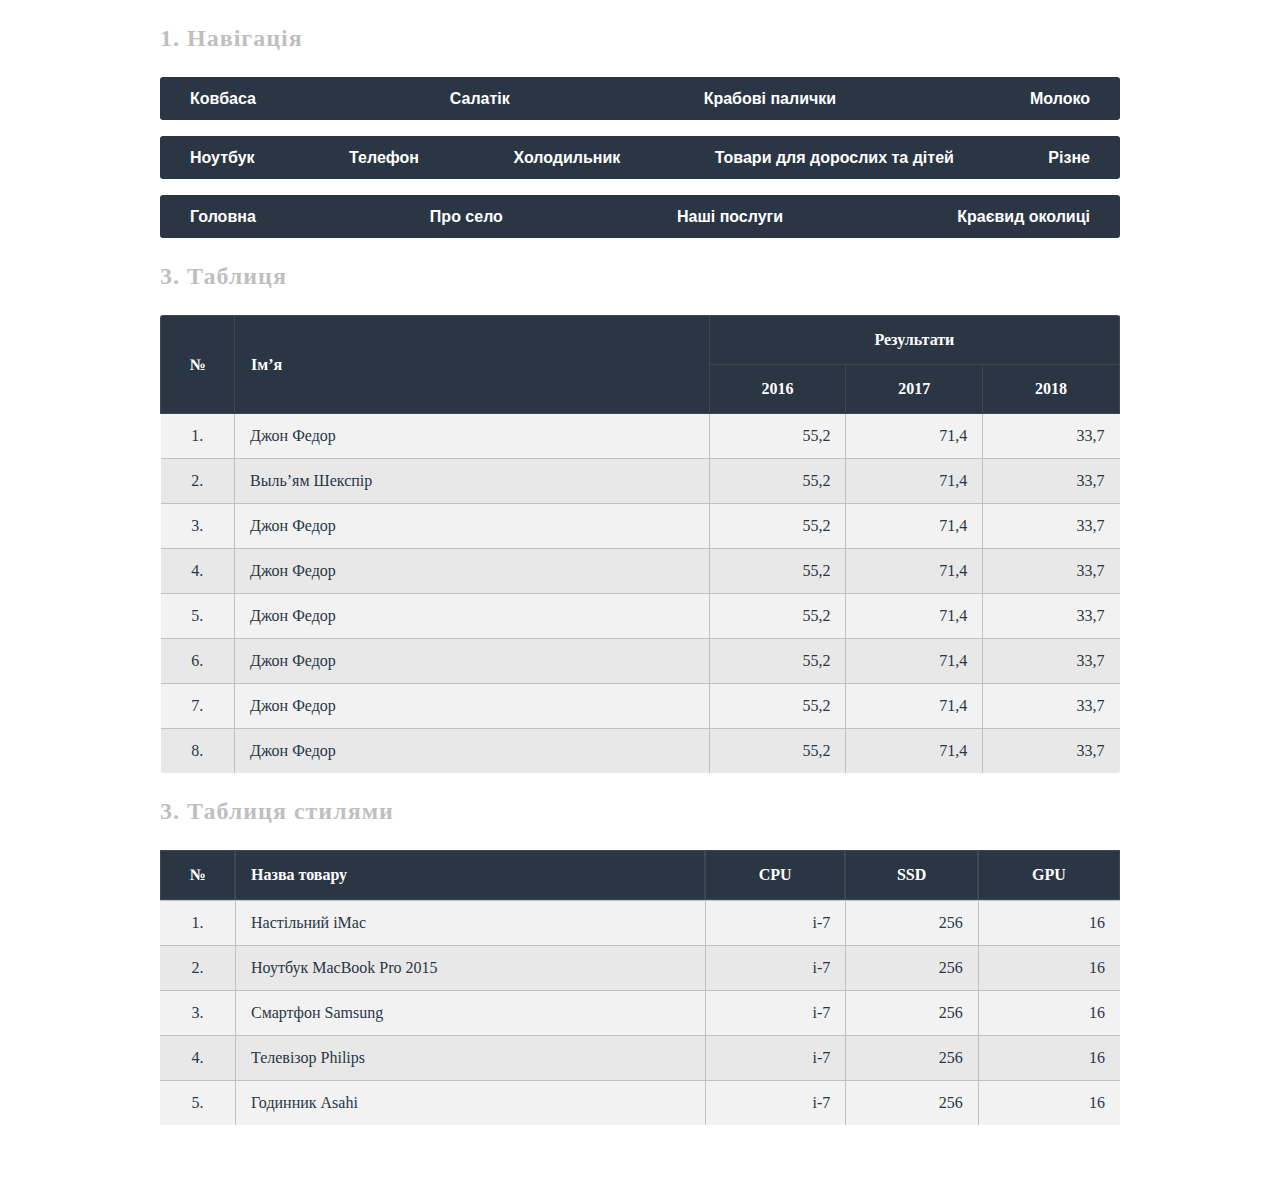
==== index.html @ 6484ddc9 "table" ====
<!DOCTYPE html>
<html lang="uk">
<head>
  <meta charset="UTF-8">
  <meta http-equiv="X-UA-Compatible" content="IE=edge">
  <meta name="viewport" content="width=device-width, initial-scale=1.0">
  <link rel="stylesheet" href="css/style.css">
  <title>Table</title>
</head>
<body>
  <main>
    <div class="navigation table-result">
      <h1>1. Навігація</h1>
      <div class="nav-1">
        <nav>
          <ul class="product">
            <li>
              <a href="">Ковбаса</a>
                <ul class="hide-menu">
                  <li>
                      <a href="#">Ліверна</a>
                  </li>
                  <li>
                      <a href="#">Домашні ковбаси</a>
                  </li>
                  <li>
                      <a href="#">Мисливська</a>
                  </li>
                  <li>
                    <a href="#">Салямі</a>
                  </li>
                </ul>
            </li>
            <li>
              <a href="">Салатік</a>
                <ul class="hide-menu">
                  <li>
                      <a href="#">Олів'є</a>
                  </li>
                  <li>
                      <a href="#">Мімоза</a>
                  </li>
                  <li>
                      <a href="#">Грецький з горіхами</a>
                  </li>
                  <li>
                    <a href="#">Фруктовий</a>
                  </li>
                </ul>
            </li>
            <li>
              <a href="">Крабові палички</a>
                <ul class="hide-menu">
                  <li>
                      <a href="#">Водяний світ</a>
                  </li>
                  <li>
                      <a href="#">На вагу</a>
                  </li>
                  <li>
                      <a href="#">Смажений краб</a>
                  </li>
                  <li>
                    <a href="#">Крабстер</a>
                  </li>
              </ul>
            </li>
            <li>
              <a href="">Молоко</a>
                <ul class="hide-menu">
                  <li>
                      <a href="#">Корівка</a>
                  </li>
                  <li>
                      <a href="#">Селянське</a>
                  </li>
                  <li>
                      <a href="#">Віньковецьке</a>
                  </li>
                  <li>
                    <a href="#">Парне 99%</a>
                  </li>
              </ul>
            </li>
          </ul>
        </nav>      
      </div>
      <div class="nav-2">
        <nav>
          <ul class="household">
            <li>
              <a href="">Ноутбук</a>
            </li>
            <li>
              <a href="">Телефон</a>
            </li>
            <li>
              <a href="">Холодильник</a>
                <ul class="hide-menu">
                  <li>
                      <a href="#">Морозильна камера</a>
                  </li>
                  <li>
                      <a href="#">2-х камерні</a>
                  </li>
                  <li>
                      <a href="#">4-х камерні</a>
                  </li>
                  <li>
                    <a href="#">6-х камерні</a>
                  </li>
                </ul>
            </li>
            <li>
              <a href="">Товари для дорослих та дітей</a>
            </li>
            <li>
              <a href="">Різне</a>
            </li>
          </ul>
        </nav>
      </div>
      <div class="nav-3">
        <nav>
          <ul class="selo">
            <li>
              <a href="">Головна</a>
            </li>
            <li>
              <a href="">Про село</a>
                <ul class="hide-menu">
                  <li>
                      <a href="#">Оформлення паїв</a>
                  </li>
                  <li>
                      <a href="#">Голова колгоспу</a>
                  </li>
                  <li>
                      <a href="#">Графік роботи клубу</a>
                  </li>
                  <li>
                    <a href="#">Контакти</a>
                  </li>
                </ul>
            </li>
            <li>
              <a href="">Наші послуги</a>
                <ul class="hide-menu">
                  <li>
                      <a href="#">Видоїти корову</a>
                  </li>
                  <li>
                      <a href="#">Випасти свиню</a>
                  </li>
                  <li>
                      <a href="#">Принести води</a>
                  </li>
                  <li>
                    <a href="#">Прибрати подвір'я</a>
                  </li>
                </ul>
            </li>
            <li>
              <a href="">Краєвид околиці</a>
                <ul class="hide-menu">
                  <li>
                      <a href="#">Річка</a>
                  </li>
                  <li>
                      <a href="#">Вікно у поле</a>
                  </li>
                  <li>
                      <a href="#">Зелена пшениця</a>
                  </li>
                  <li>
                    <a href="#">Волошки</a>
                  </li>
                  <li>
                    <a href="#">Коло дуба</a>
                  </li>
                  <li>
                    <a href="#">Стара та розвалена <br> хата баби Зої</a>
                  </li>
                  <li>
                    <a href="#">Хлів поросят</a>
                  </li>
                </ul>
            </li>
          </ul>
        </nav>
      </div>
  </div>
      <div class="table-result">
        <h1>3. Таблиця</h1>
        <table>
          <thead class="row"> 
            <tr>
              <th rowspan="2">№</th>
              <th rowspan="2">Ім’я</th>
              <th colspan="3">Результати</th>
            </tr>
            <tr>
              <th>2016</th>
              <th>2017</th>
              <th>2018</th>
            </tr>
          </thead>
          <tbody class="line">
            <tr>
              <td>1.</td>
              <td>Джон Федор</td>
              <td>55,2</td>
              <td>71,4</td>
              <td>33,7</td>
            </tr>
            <tr>
              <td>2.</td>
              <td>Выль’ям Шекспір</td>
              <td>55,2</td>
              <td>71,4</td>
              <td>33,7</td>
            </tr>
            <tr>
              <td>3.</td>
              <td>Джон Федор</td>
              <td>55,2</td>
              <td>71,4</td>
              <td>33,7</td>
            </tr>
            <tr>
              <td>4.</td>
              <td>Джон Федор</td>
              <td>55,2</td>
              <td>71,4</td>
              <td>33,7</td>
            </tr> 
            <tr>
              <td>5.</td>
              <td>Джон Федор</td>
              <td>55,2</td>
              <td>71,4</td>
              <td>33,7</td>
            </tr>
            <tr>
              <td>6.</td>
              <td>Джон Федор</td>
              <td>55,2</td>
              <td>71,4</td>
              <td>33,7</td>
            </tr>
            <tr>
              <td>7.</td>
              <td>Джон Федор</td>
              <td>55,2</td>
              <td>71,4</td>
              <td>33,7</td>
            </tr>
            <tr>
              <td>8.</td>
              <td>Джон Федор</td>
              <td>55,2</td>
              <td>71,4</td>
              <td>33,7</td>
            </tr>  
          </tbody>  
        </table>
      </div>

      <div class="table-name table-result">
        <h1>3. Таблиця стилями</h1>
        <div class="table-style">
          <div class="table-line row">
            <h3>№</h3>
            <h3>Назва товару</h3>
            <h3>CPU</h3>
            <h3>SSD</h3>
            <h3>GPU</h3>
          </div>
          <div class="table-line line">
            <p>1.</p>
            <p>Настільний iMac</p>
            <p>i-7</p>
            <p>256</p>
            <p>16</p>
          </div>
          <div class="table-line line">
            <p>2.</p>
            <p>Ноутбук MacBook Pro 2015</p>
            <p>i-7</p>
            <p>256</p>
            <p>16</p>
          </div>
          <div class="table-line line">
            <p>3.</p>
            <p>Смартфон Samsung</p>
            <p>i-7</p>
            <p>256</p>
            <p>16</p>
          </div>
          <div class="table-line line">
            <p>4.</p>
            <p>Телевізор Philips</p>
            <p>i-7</p>
            <p>256</p>
            <p>16</p>
          </div>
          <div class="table-line line">
            <p>5.</p>
            <p>Годинник Asahi</p>
            <p>i-7</p>
            <p>256</p>
            <p>16</p>
          </div>
        </div>
      </div>
    
  </main>
</body>
</html>
---- css/style.css ----
.body {
  font-family: "Arial";
}
.product,
.household,
.selo {
  display: flex;
  justify-content: space-between;
  list-style: none;
  padding-left: 0;
  background-color: #2a3644;
  border-radius: 3px;
}

.product li:hover .hide-menu {
  display: block;
}
.household li:hover .hide-menu {
  display: block;
}
.selo li:hover .hide-menu{
  display: block;
}


.product a,
.household a,
.selo a {
  text-decoration: none;
  font-size: 16px;
  color: #ffffff;
  font-weight: bold;
  font-family: "Arial";
  border-top: 0;
  border-bottom: 0;
  padding: 12.5px 30px;
  display: block;

}

.product a:hover,
.household a:hover,
.selo a:hover {
  color: #fd8612;
  background-color: #2a3644;
}


.hide-menu {
  width: 200px;
  padding-left: 0;
  margin-top: 0;
  display: none;
  position: absolute;
  padding-top: 5px;
  list-style: none;
}

.hide-menu a{
  font-size: 15px;
  color: #2a3644;
  font-weight: bold;
  font-family: "Arial";
  text-decoration: none;
  display: block;
  border-top: 1px solid #b9bdc1;
  padding: 13px 20px;
  background-color: #d2d4d5;
}
.table-result {
  margin: 0 auto;
  max-width: 960px;
}

.table-result table {
  width: 100%;
  border-collapse: collapse;
  border-radius: 3px;
  overflow: hidden;
}
table td:nth-child(n + 2) {
  border-left: 1px solid #c0c1c2;
}
tbody tr:nth-child(n + 2) {
  border-top: 1px solid #c0c1c2;
}

.table-result h1,
.table-name h1 {
  margin: 25px 0;
  font-size: 24px;
  letter-spacing: 1px;
  color: #bfbfbf;
  font-weight: bold;
}

.row tr,
.row h3 {
  background-color: #2a3644;
}

.row th,
.row h3 {
  font-size: 16px;
  color: #ffffff;
  font-weight: bold;
  padding: 15px;
  border: 1px solid #3f4852;
}

.line{
  background-color: #f2f2f2;;
  transition: all .25s ease;
}

.line td,
.line p{
  font-size: 16px;
  color: #2a3644;
  padding: 13px 15px;
  border-left: 0;
  border-bottom: 0;
  border-right: 0; 
}

.row:nth-child(n + 2) {
  border-left: 1px solid #c0c1c2;
}
.table-line p {
  border-top: 1px solid #c0c1c2;
}
.table-line p:nth-child(n+2) {
  border-left: 1px solid #c0c1c2;
}

.line tr:nth-child(2n+1):hover {
  border-left: 0;
  border-right: 0;
  background-color: #c0c1c2;
}
tbody tr {
  background-color: #e8e8e8;
}
tbody tr:hover {
  border-left: 0;
  border-right: 0;
  background-color: #c0c1c2;
}

.row tr:first-child th:nth-child(2) {
  width: 49.5%;
  text-align: left;
  padding-left: 16px;
}

.row tr:first-child th:first-child {
  width: 43px;
}

.line td:first-child {
  text-align: center;
}

.line td:nth-child(n + 3) {
  text-align: right;
}

.line tr:nth-child(2n+1){
  background-color: #f2f2f2;
}
.table-line:nth-child(2n+1){
  background-color: #e8e8e8;
}

.table-style {
  width: 100%;
  display: table;
  margin-bottom: 60px;
}
.table-line {
  padding: 10px 10px;
  display: table-row;
}

.table-line h3{
  display: table-cell;
}

.table-line p{
  display: table-cell;
}

.table-line h3:first-child {
  width: 43px;
  text-align: center;
}

.table-line p:first-child {
  text-align: center;
}
.table-line h3:nth-child(n+3) {
  text-align: center;
}
.table-line:hover {
  background-color: #c0c1c2;
  border-left: 0;
  border-right: 0;
}

.table-line p:nth-child(n+3) {
  text-align: right;
}
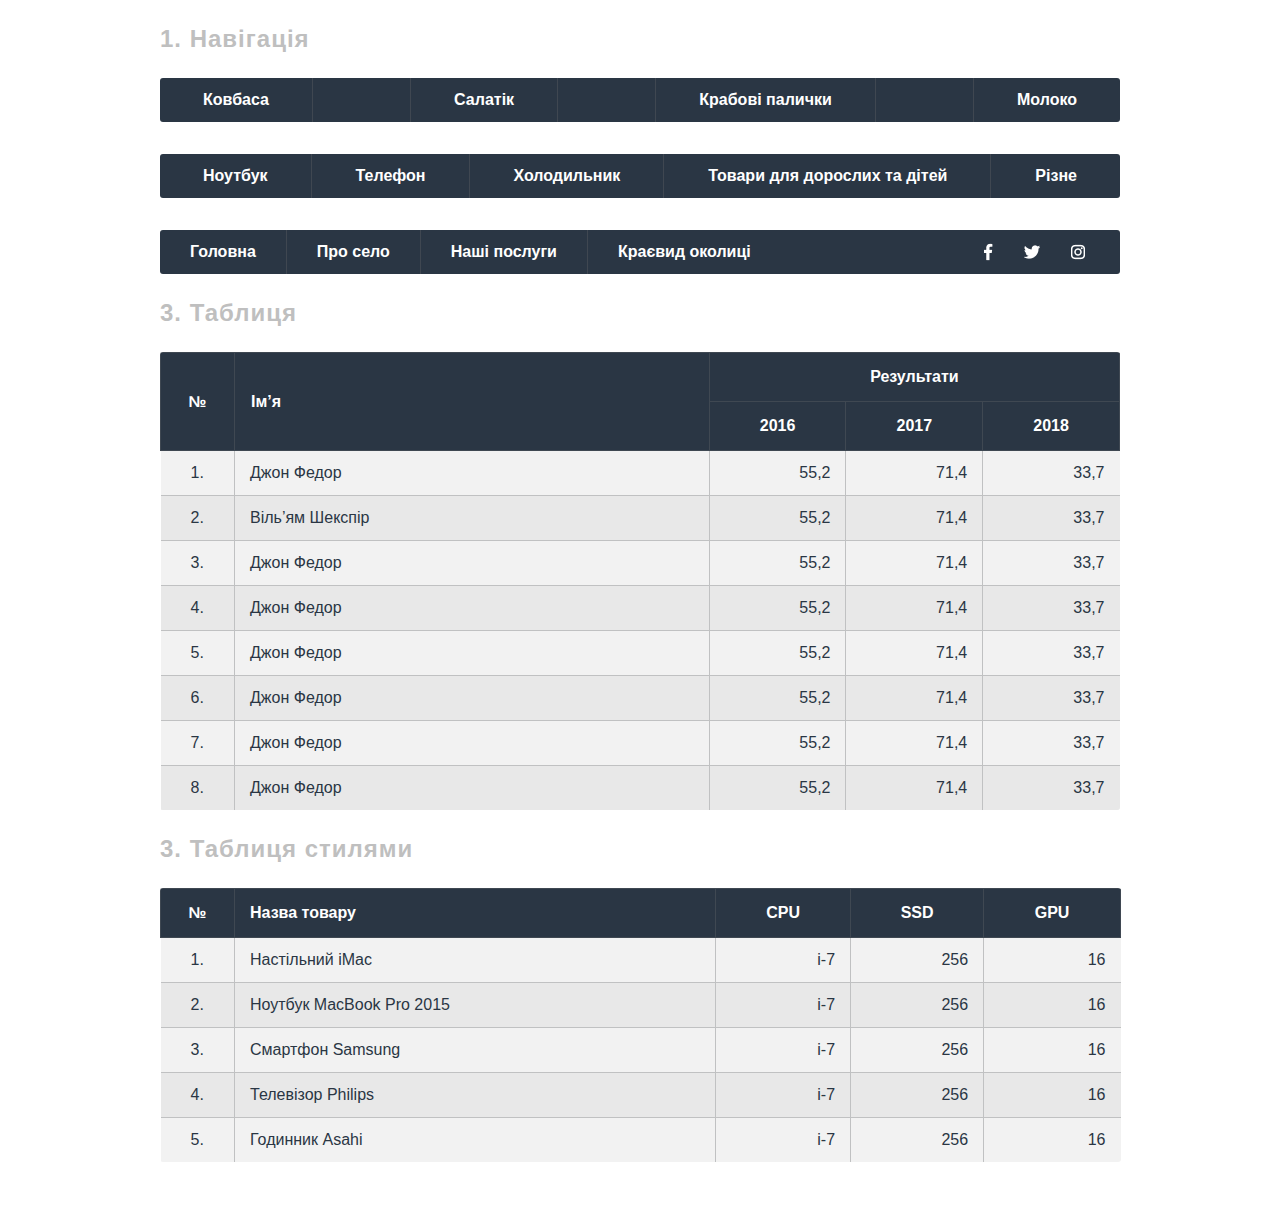
==== commit b0fb4927: "fuuuuh" ====
--- a/index.html
+++ b/index.html
@@ -67,7 +67,7 @@
             </li>
             <li>
               <a href="">Молоко</a>
-                <ul class="hide-menu">
+                <ul class="hide-menu milk">
                   <li>
                       <a href="#">Корівка</a>
                   </li>
@@ -185,9 +185,16 @@
                     <a href="#">Хлів поросят</a>
                   </li>
                 </ul>
-            </li>
-          </ul>
-        </nav>
+              </li>
+              <ul class="social">
+                <li><a href="#" class="fb"></a></li>
+                <li><a href="#" class="tw"></a></li>
+                <li><a href="#" class="in"></a></li>
+              </ul>
+              
+            </ul>
+            
+          </nav>
       </div>
   </div>
       <div class="table-result">
@@ -215,7 +222,7 @@
             </tr>
             <tr>
               <td>2.</td>
-              <td>Выль’ям Шекспір</td>
+              <td>Віль’ям Шекспір</td>
               <td>55,2</td>
               <td>71,4</td>
               <td>33,7</td>
--- a/css/style.css
+++ b/css/style.css
@@ -1,27 +1,89 @@
-.body {
-  font-family: "Arial";
-}
+body {
+  font-family: "Arial";
+}
+
+
 .product,
-.household,
+.household {
+display: flex;
+justify-content: space-between;
+list-style: none;
+background-color: #2a3644;
+border-radius: 3px;
+}
 .selo {
   display: flex;
-  justify-content: space-between;
   list-style: none;
-  padding-left: 0;
   background-color: #2a3644;
   border-radius: 3px;
 }
 
+.product a,
+.household a {
+  padding: 13px 43px;
+}
 .product li:hover .hide-menu {
   display: block;
 }
 .household li:hover .hide-menu {
   display: block;
 }
-.selo li:hover .hide-menu{
-  display: block;
-}
-
+.selo > li > a {
+  padding: 13px 30px;
+}
+.selo li:hover .hide-menu {
+  display: block;
+}
+.nav-2 {
+  display: table;
+  width: 100%;
+}
+
+.social {
+  display: flex;
+  align-items: center;
+  padding-left: 20%;
+}
+.social li{
+  list-style: none;
+}
+.social a {
+  margin-top: 0px;
+  margin-left: 11px;
+  margin-right: 20px;
+  background: url(../img/sprite.png) no-repeat;
+  
+}
+
+a.fb {
+  width: 9px;
+  height: 18px;
+  background-position: -38px -1px;    
+}
+
+a.in {
+  width: 14px;
+  height: 16px;
+  background-position: -2px -1px;
+}
+
+a.tw {
+  width: 16px;
+  height: 14px;
+  background-position: -18px -2px;
+}
+
+a.fb:hover{
+  background-position: -38px -20px;
+}
+
+a.tw:hover{
+  background-position: -17px -21px;
+}
+
+a.in:hover{
+  background-position: -1px -21px;
+}
 
 .product a,
 .household a,
@@ -31,9 +93,6 @@
   color: #ffffff;
   font-weight: bold;
   font-family: "Arial";
-  border-top: 0;
-  border-bottom: 0;
-  padding: 12.5px 30px;
   display: block;
 
 }
@@ -42,20 +101,49 @@
 .household a:hover,
 .selo a:hover {
   color: #fd8612;
-  background-color: #2a3644;
-}
-
-
+}
+
+.product > li > a {
+  border-left: 1px solid #3f4751;
+  border-right: 1px solid #3f4751;
+}
+.product li:first-child > a {
+  border-left: none;
+}
+.product li:last-child > a {
+  border-right: none;
+}
+
+.household > li > a {
+  border-right: 1px solid #3f4751;
+}
+.household li:last-child > a {
+  border-right: none;
+}
+
+.selo > li > a {
+  border-left: 1px solid #3f4751;
+}
+
+.selo li:first-child > a {
+  border-left: none;
+}
+
+.milk {
+  right: 196px;
+}
 .hide-menu {
   width: 200px;
   padding-left: 0;
   margin-top: 0;
   display: none;
   position: absolute;
-  padding-top: 5px;
+  padding-top: 10px;
   list-style: none;
 }
-
+ul {
+  padding: 0;
+}
 .hide-menu a{
   font-size: 15px;
   color: #2a3644;
@@ -63,10 +151,25 @@
   font-family: "Arial";
   text-decoration: none;
   display: block;
-  border-top: 1px solid #b9bdc1;
   padding: 13px 20px;
   background-color: #d2d4d5;
 }
+
+.hide-menu a:hover {
+  background-color: #2a3644;
+}
+.hide-menu > li:first-child > a {
+  border-radius: 3px 3px 0 0;
+}
+
+.hide-menu > li:last-child > a {
+  border-radius: 0 0 3px 3px;
+}
+
+.hide-menu > li:nth-child(n + 2) > a {
+  border-top: 1px solid #b9bdc1;
+} 
+
 .table-result {
   margin: 0 auto;
   max-width: 960px;
@@ -105,6 +208,7 @@
   color: #ffffff;
   font-weight: bold;
   padding: 15px;
+  font-family: "Arial";
   border: 1px solid #3f4852;
 }
 
@@ -118,9 +222,7 @@
   font-size: 16px;
   color: #2a3644;
   padding: 13px 15px;
-  border-left: 0;
-  border-bottom: 0;
-  border-right: 0; 
+  font-family: "Arial";
 }
 
 .row:nth-child(n + 2) {
@@ -175,6 +277,9 @@
 .table-style {
   width: 100%;
   display: table;
+  border-collapse: collapse;
+  border-radius: 3px;
+  overflow: hidden;
   margin-bottom: 60px;
 }
 .table-line {
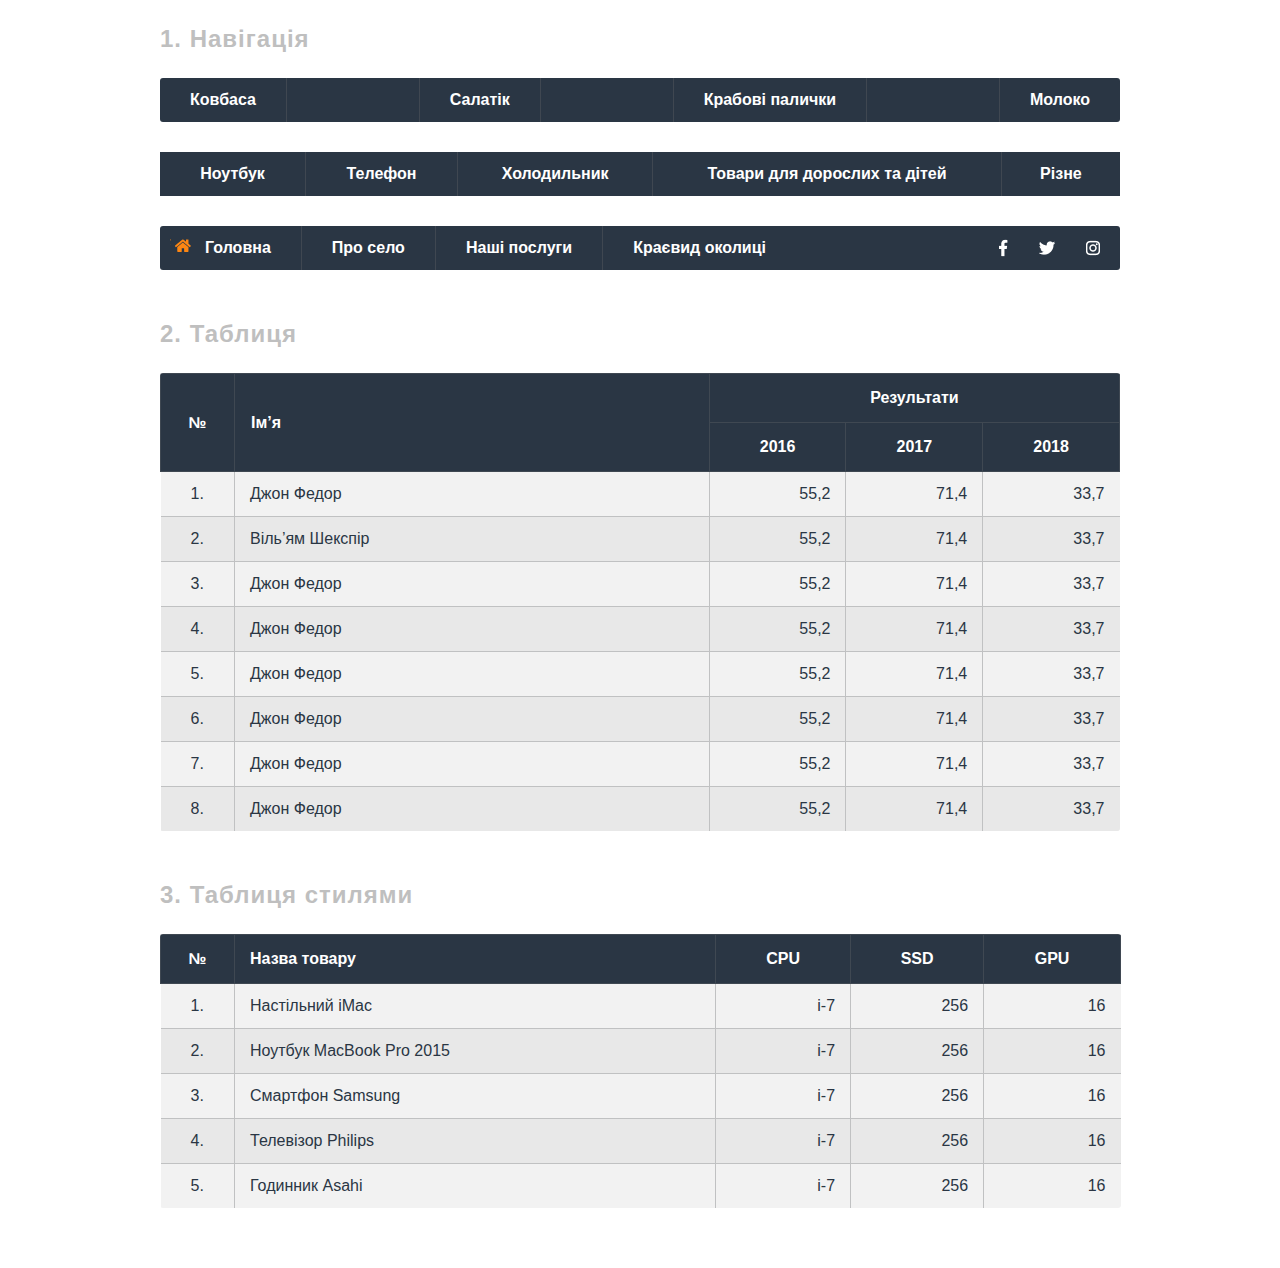
==== commit 275ec10c: "t" ====
--- a/index.html
+++ b/index.html
@@ -5,7 +5,7 @@
   <meta http-equiv="X-UA-Compatible" content="IE=edge">
   <meta name="viewport" content="width=device-width, initial-scale=1.0">
   <link rel="stylesheet" href="css/style.css">
-  <title>Table</title>
+  <title>Навігаційне меню, таблиці.</title>
 </head>
 <body>
   <main>
@@ -86,7 +86,7 @@
         </nav>      
       </div>
       <div class="nav-2">
-        <nav>
+        <nav class="tehnika">
           <ul class="household">
             <li>
               <a href="">Ноутбук</a>
@@ -123,11 +123,11 @@
       <div class="nav-3">
         <nav>
           <ul class="selo">
-            <li>
-              <a href="">Головна</a>
-            </li>
-            <li>
-              <a href="">Про село</a>
+            <li class="selo-main">
+              <a href="#" class="nav-main">Головна</a>
+            </li>
+            <li>
+              <a href="#">Про село</a>
                 <ul class="hide-menu">
                   <li>
                       <a href="#">Оформлення паїв</a>
@@ -198,7 +198,7 @@
       </div>
   </div>
       <div class="table-result">
-        <h1>3. Таблиця</h1>
+        <h1>2. Таблиця</h1>
         <table>
           <thead class="row"> 
             <tr>
--- a/css/style.css
+++ b/css/style.css
@@ -1,18 +1,46 @@
 body {
   font-family: "Arial";
 }
-
-
-.product,
+.table-result {
+  margin: 0 auto;
+  max-width: 960px;
+}
+.navigation {
+  margin-bottom: 60px;
+  position: relative;
+}
+.nav-1,
+.nav-2 {
+  margin-bottom: 30px;
+}
+
+
+.product {
+  display: flex;
+  justify-content: space-between;
+  list-style: none;
+  background-color: #2a3644;
+  border-radius: 3px;
+}
 .household {
-display: flex;
-justify-content: space-between;
-list-style: none;
-background-color: #2a3644;
-border-radius: 3px;
-}
+  list-style: none;
+  background-color: #2a3644;
+  border-radius: 3px;
+}
+.tehnika {
+  display: table;
+  width: 100%;
+}
+.tehnika > .household {
+  display: table-row;
+}
+.tehnika > .household > li {
+  display: table-cell;
+}
+
 .selo {
   display: flex;
+  justify-content: space-between;
   list-style: none;
   background-color: #2a3644;
   border-radius: 3px;
@@ -20,7 +48,7 @@
 
 .product a,
 .household a {
-  padding: 13px 43px;
+  padding: 13px 30px;
 }
 .product li:hover .hide-menu {
   display: block;
@@ -33,16 +61,16 @@
 }
 .selo li:hover .hide-menu {
   display: block;
-}
-.nav-2 {
-  display: table;
-  width: 100%;
 }
 
 .social {
   display: flex;
   align-items: center;
   padding-left: 20%;
+}
+
+.household li {
+  display: table-row;
 }
 .social li{
   list-style: none;
@@ -103,6 +131,18 @@
   color: #fd8612;
 }
 
+.product li:hover > a {
+  color: #fd8612;
+  background-color: #3f4852;
+}
+.household li:hover > a {
+  color: #fd8612;
+  background-color: #3f4852;
+}
+.selo li:hover > a {
+  color: #fd8612;
+  background-color: #3f4852;
+}
 .product > li > a {
   border-left: 1px solid #3f4751;
   border-right: 1px solid #3f4751;
@@ -115,6 +155,7 @@
 }
 
 .household > li > a {
+  text-align: center;
   border-right: 1px solid #3f4751;
 }
 .household li:last-child > a {
@@ -128,23 +169,35 @@
 .selo li:first-child > a {
   border-left: none;
 }
-
-.milk {
-  right: 196px;
-}
+.nav-main:before {
+  content: "";
+  background: url(../img/sprite.png) no-repeat;
+  background-position: -46px -22px;
+  padding-right: 35px;
+}
+
+li.selo-main > a {
+  padding-left: 10px;
+}
+
 .hide-menu {
   width: 200px;
   padding-left: 0;
   margin-top: 0;
   display: none;
   position: absolute;
-  padding-top: 10px;
+  padding-top: 5px;
   list-style: none;
 }
 ul {
   padding: 0;
 }
+.milk {
+  right: 0;
+}
+
 .hide-menu a{
+  
   font-size: 15px;
   color: #2a3644;
   font-weight: bold;
@@ -171,10 +224,8 @@
 } 
 
 .table-result {
-  margin: 0 auto;
-  max-width: 960px;
-}
-
+  margin-bottom: 50px;
+}
 .table-result table {
   width: 100%;
   border-collapse: collapse;
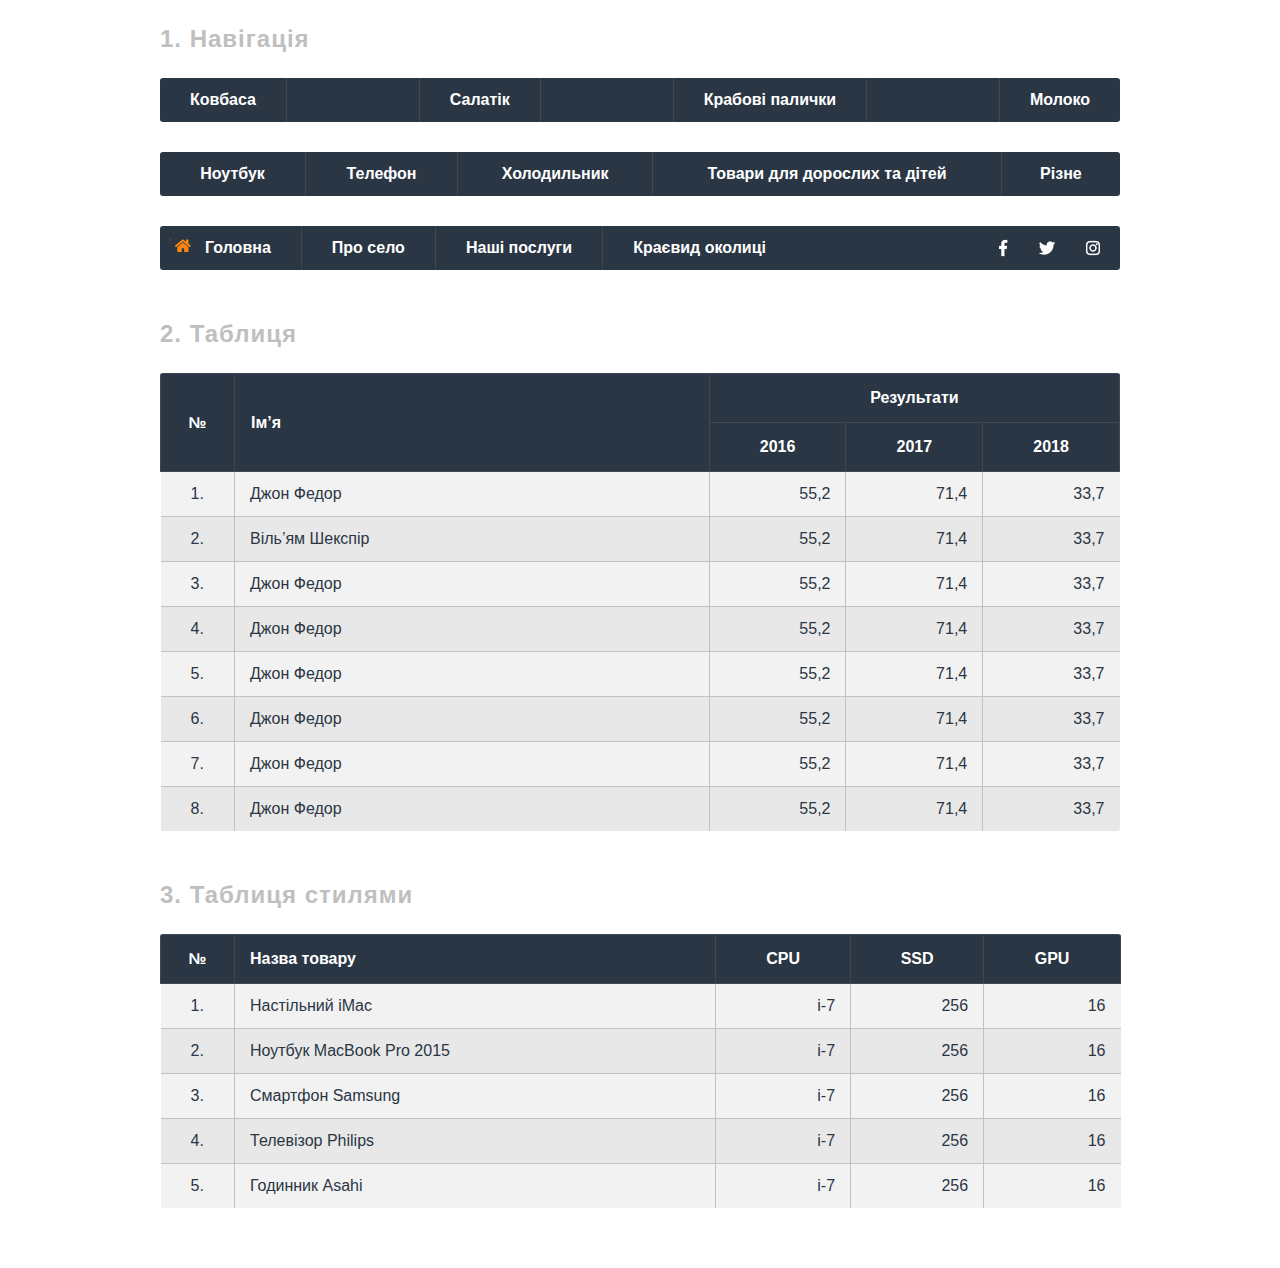
==== commit 8581edeb: "ts" ====
--- a/index.html
+++ b/index.html
@@ -186,11 +186,11 @@
                   </li>
                 </ul>
               </li>
-              <ul class="social">
-                <li><a href="#" class="fb"></a></li>
-                <li><a href="#" class="tw"></a></li>
-                <li><a href="#" class="in"></a></li>
-              </ul>
+              <div class="social">
+                <a href="#" class="fb"></a>  
+                <a href="#" class="tw"></a>  
+                <a href="#" class="in"></a>  
+              </div>
               
             </ul>
             
--- a/css/style.css
+++ b/css/style.css
@@ -22,14 +22,13 @@
   background-color: #2a3644;
   border-radius: 3px;
 }
-.household {
-  list-style: none;
-  background-color: #2a3644;
-  border-radius: 3px;
-}
+
 .tehnika {
   display: table;
   width: 100%;
+  list-style: none;
+  background-color: #2a3644;
+  border-radius: 3px;
 }
 .tehnika > .household {
   display: table-row;
@@ -37,6 +36,7 @@
 .tehnika > .household > li {
   display: table-cell;
 }
+
 
 .selo {
   display: flex;
@@ -72,7 +72,7 @@
 .household li {
   display: table-row;
 }
-.social li{
+.social {
   list-style: none;
 }
 .social a {
@@ -122,27 +122,21 @@
   font-weight: bold;
   font-family: "Arial";
   display: block;
-
-}
-
+}
+.household li:hover > a,
+.selo li:hover > a,
+.product li:hover > a {
+  color: #fd8612;
+  background-color: #3f4852;
+}
 .product a:hover,
 .household a:hover,
 .selo a:hover {
   color: #fd8612;
 }
 
-.product li:hover > a {
-  color: #fd8612;
-  background-color: #3f4852;
-}
-.household li:hover > a {
-  color: #fd8612;
-  background-color: #3f4852;
-}
-.selo li:hover > a {
-  color: #fd8612;
-  background-color: #3f4852;
-}
+  
+
 .product > li > a {
   border-left: 1px solid #3f4751;
   border-right: 1px solid #3f4751;
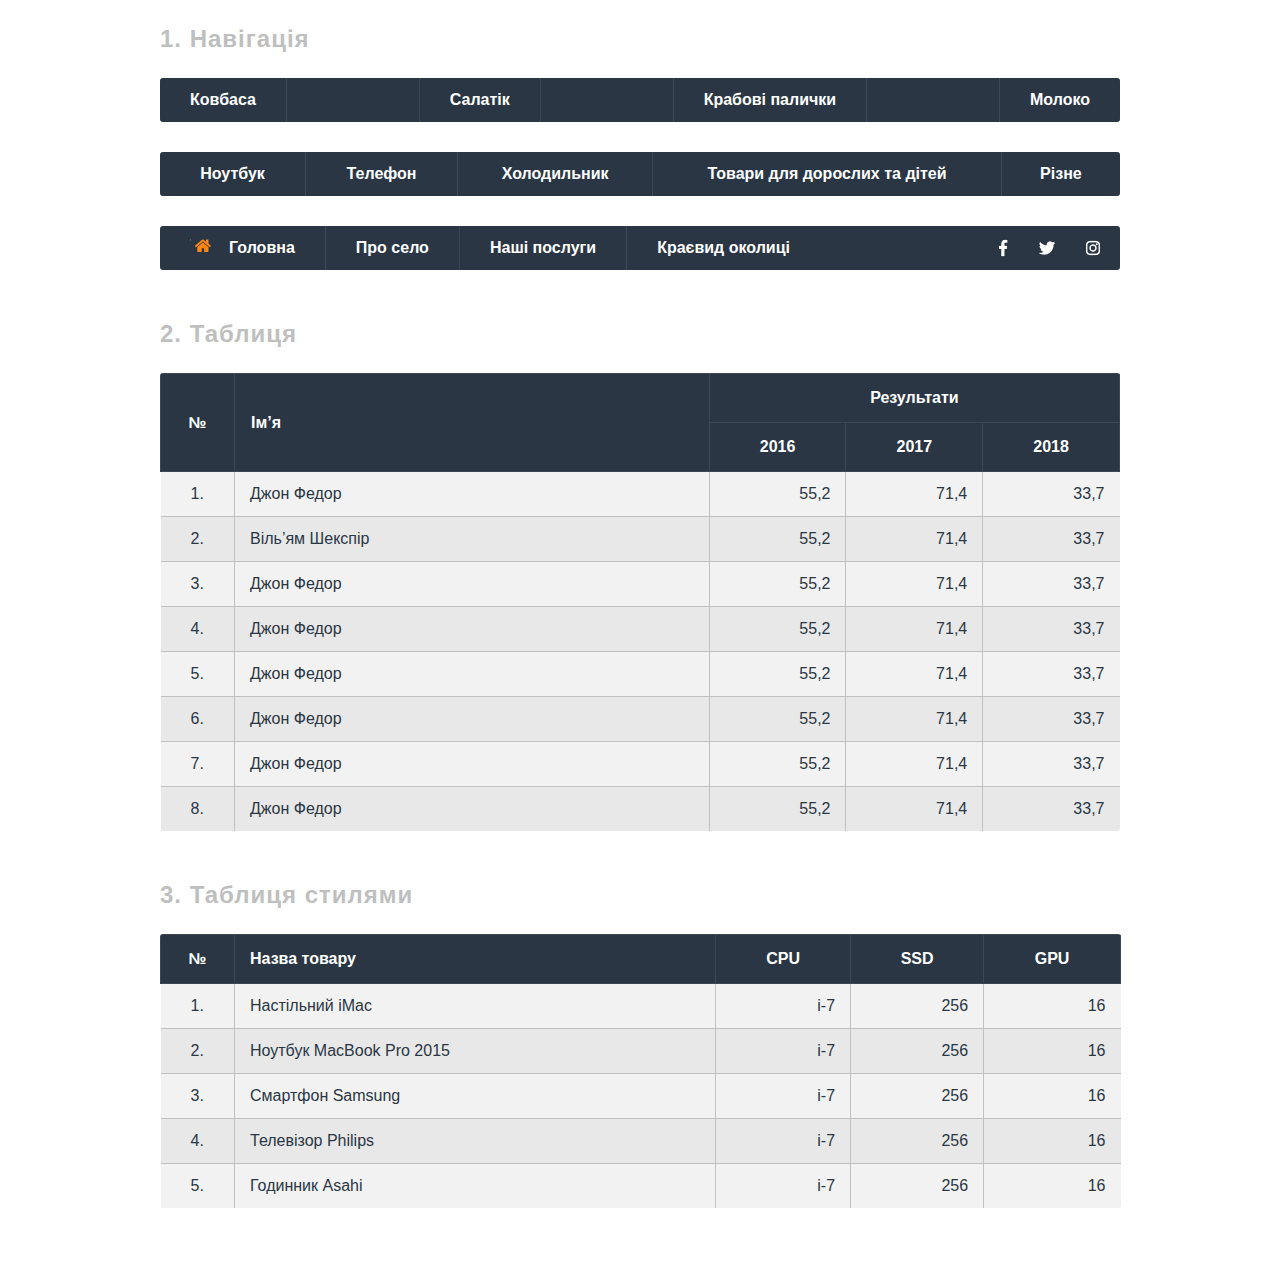
==== commit 5af737c9: "dis" ====
--- a/index.html
+++ b/index.html
@@ -105,6 +105,20 @@
                   </li>
                   <li>
                       <a href="#">4-х камерні</a>
+                      <ul class= "hide-menu hide-2">
+                        <li><a href="#">Суха заморозка</a></li>
+                        <li><a href="#">Мокра заморозка</a></li>
+                        <li><a href="#">Середня заморозка</a></li>
+                        <li>
+                            <a href="#">Дешеві</a>
+                            <ul class="hide-menu hide-3">
+                                <li><a href="#">Саморобні</a></li>
+                                <li><a href="#">Неробочі</a></li>
+                                <li><a href="#">Для дітей</a></li>
+                                <li><a href="#">Без дверей</a></li>
+                            </ul>                
+                        </li>
+                      </ul>
                   </li>
                   <li>
                     <a href="#">6-х камерні</a>
@@ -157,6 +171,13 @@
                   </li>
                   <li>
                     <a href="#">Прибрати подвір'я</a>
+                  </li>
+                  
+                  <li>
+                    <a href="#">Покропити город</a>
+                  </li>
+                  <li>
+                    <a href="#">Крамниця товарів</a>
                   </li>
                 </ul>
             </li>
--- a/css/style.css
+++ b/css/style.css
@@ -66,7 +66,7 @@
 .social {
   display: flex;
   align-items: center;
-  padding-left: 20%;
+  padding-left: 17.5%;
 }
 
 .household li {
@@ -112,7 +112,26 @@
 a.in:hover{
   background-position: -1px -21px;
 }
-
+.product > li:first-child > a {
+  border-radius: 3px 0 0 3px;
+  border-left: none;
+}
+.household > li:first-child > a {
+  border-radius: 3px 0 0 3px;
+  border-left: none;
+}
+.selo > li:first-child > a {
+  border-radius: 3px 0 0 3px;
+  border-left: none;
+}
+.household > li:last-child > a {
+  border-radius: 0 3px 3px 0;
+  border-right: none;
+}
+.product > li:last-child > a {
+  border-radius: 0 3px 3px 0;
+  border-right: none;
+}
 .product a,
 .household a,
 .selo a {
@@ -123,9 +142,9 @@
   font-family: "Arial";
   display: block;
 }
-.household li:hover > a,
-.selo li:hover > a,
-.product li:hover > a {
+.household > li:hover > a,
+.selo > li:hover > a,
+.product > li:hover > a {
   color: #fd8612;
   background-color: #3f4852;
 }
@@ -163,19 +182,16 @@
 .selo li:first-child > a {
   border-left: none;
 }
+
 .nav-main:before {
   content: "";
   background: url(../img/sprite.png) no-repeat;
   background-position: -46px -22px;
-  padding-right: 35px;
-}
-
-li.selo-main > a {
-  padding-left: 10px;
+  padding-right: 39px;
+  padding-top: 0px;
 }
 
 .hide-menu {
-  width: 200px;
   padding-left: 0;
   margin-top: 0;
   display: none;
@@ -183,6 +199,29 @@
   padding-top: 5px;
   list-style: none;
 }
+.hide-menu a{
+    width: 170px;
+    font-size: 15px;
+    color: #2a3644;
+    font-weight: bold;
+    font-family: "Arial";
+    text-decoration: none;
+    display: block;
+    padding: 13px 20px;
+    background-color: #d2d4d5;
+}
+.hide-2 {
+  left: 103%;
+  top: 49%;
+}
+.hide-3 {
+  left: -103%;
+  top: 73%;
+}
+.hide-2 a {
+  display: block;
+}
+
 ul {
   padding: 0;
 }
@@ -190,17 +229,6 @@
   right: 0;
 }
 
-.hide-menu a{
-  
-  font-size: 15px;
-  color: #2a3644;
-  font-weight: bold;
-  font-family: "Arial";
-  text-decoration: none;
-  display: block;
-  padding: 13px 20px;
-  background-color: #d2d4d5;
-}
 
 .hide-menu a:hover {
   background-color: #2a3644;
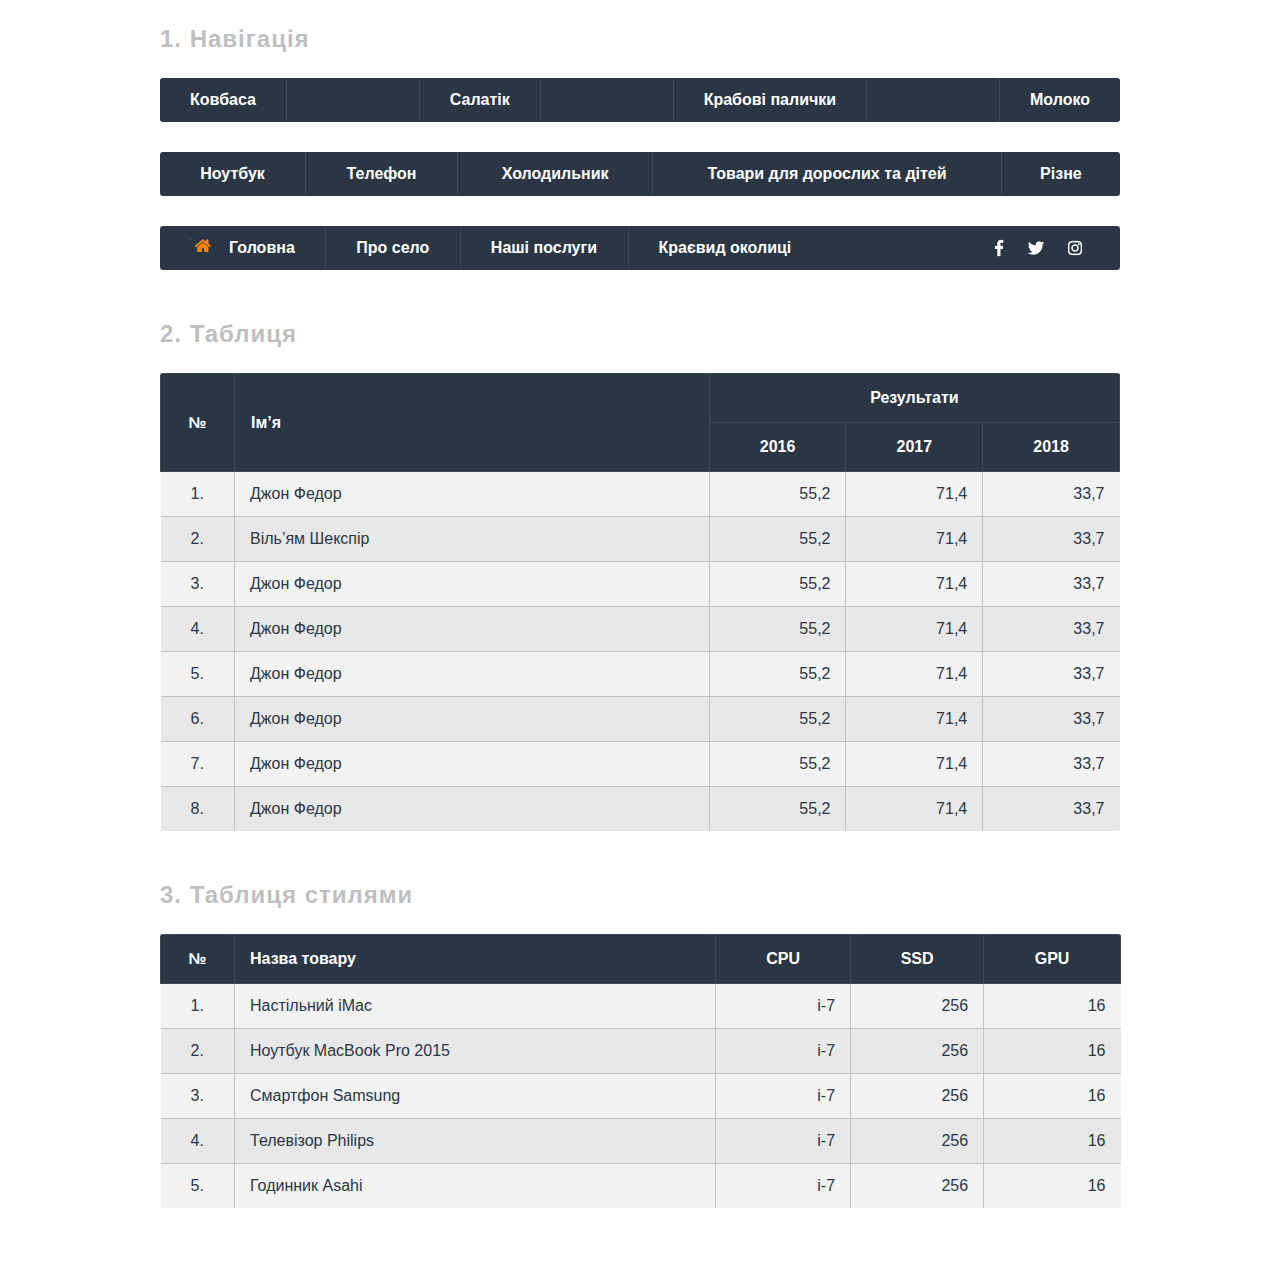
==== commit 5fa78724: "ttt" ====
--- a/index.html
+++ b/index.html
@@ -105,13 +105,13 @@
                   </li>
                   <li>
                       <a href="#">4-х камерні</a>
-                      <ul class= "hide-menu hide-2">
+                      <ul class= "hide-menu hide-2 rew">
                         <li><a href="#">Суха заморозка</a></li>
                         <li><a href="#">Мокра заморозка</a></li>
                         <li><a href="#">Середня заморозка</a></li>
                         <li>
                             <a href="#">Дешеві</a>
-                            <ul class="hide-menu hide-3">
+                            <ul class="hide-menu hide-3 rew">
                                 <li><a href="#">Саморобні</a></li>
                                 <li><a href="#">Неробочі</a></li>
                                 <li><a href="#">Для дітей</a></li>
--- a/css/style.css
+++ b/css/style.css
@@ -66,7 +66,7 @@
 .social {
   display: flex;
   align-items: center;
-  padding-left: 17.5%;
+  padding-left: 19.5%;
 }
 
 .household li {
@@ -77,8 +77,8 @@
 }
 .social a {
   margin-top: 0px;
-  margin-left: 11px;
-  margin-right: 20px;
+  margin-left: -14px;
+  margin-right: 38px;
   background: url(../img/sprite.png) no-repeat;
   
 }
@@ -194,32 +194,37 @@
 .hide-menu {
   padding-left: 0;
   margin-top: 0;
+  padding-top: 5px;
+  list-style: none;
+  position: absolute;
   display: none;
+}
+.hide-menu a{
+  width: 170px;
+  font-size: 15px;
+  color: #2a3644;
+  font-weight: bold;
+  font-family: "Arial";
+  display: block;
+  text-decoration: none;
+  padding: 13px 20px;
+  background-color: #d2d4d5;
+}
+.rew {
+  
+  
+}
+.hide-2 {
   position: absolute;
-  padding-top: 5px;
-  list-style: none;
-}
-.hide-menu a{
-    width: 170px;
-    font-size: 15px;
-    color: #2a3644;
-    font-weight: bold;
-    font-family: "Arial";
-    text-decoration: none;
-    display: block;
-    padding: 13px 20px;
-    background-color: #d2d4d5;
-}
-.hide-2 {
+  display: none;
   left: 103%;
   top: 49%;
 }
 .hide-3 {
+  position: absolute;
+  display: none;
   left: -103%;
   top: 73%;
-}
-.hide-2 a {
-  display: block;
 }
 
 ul {
